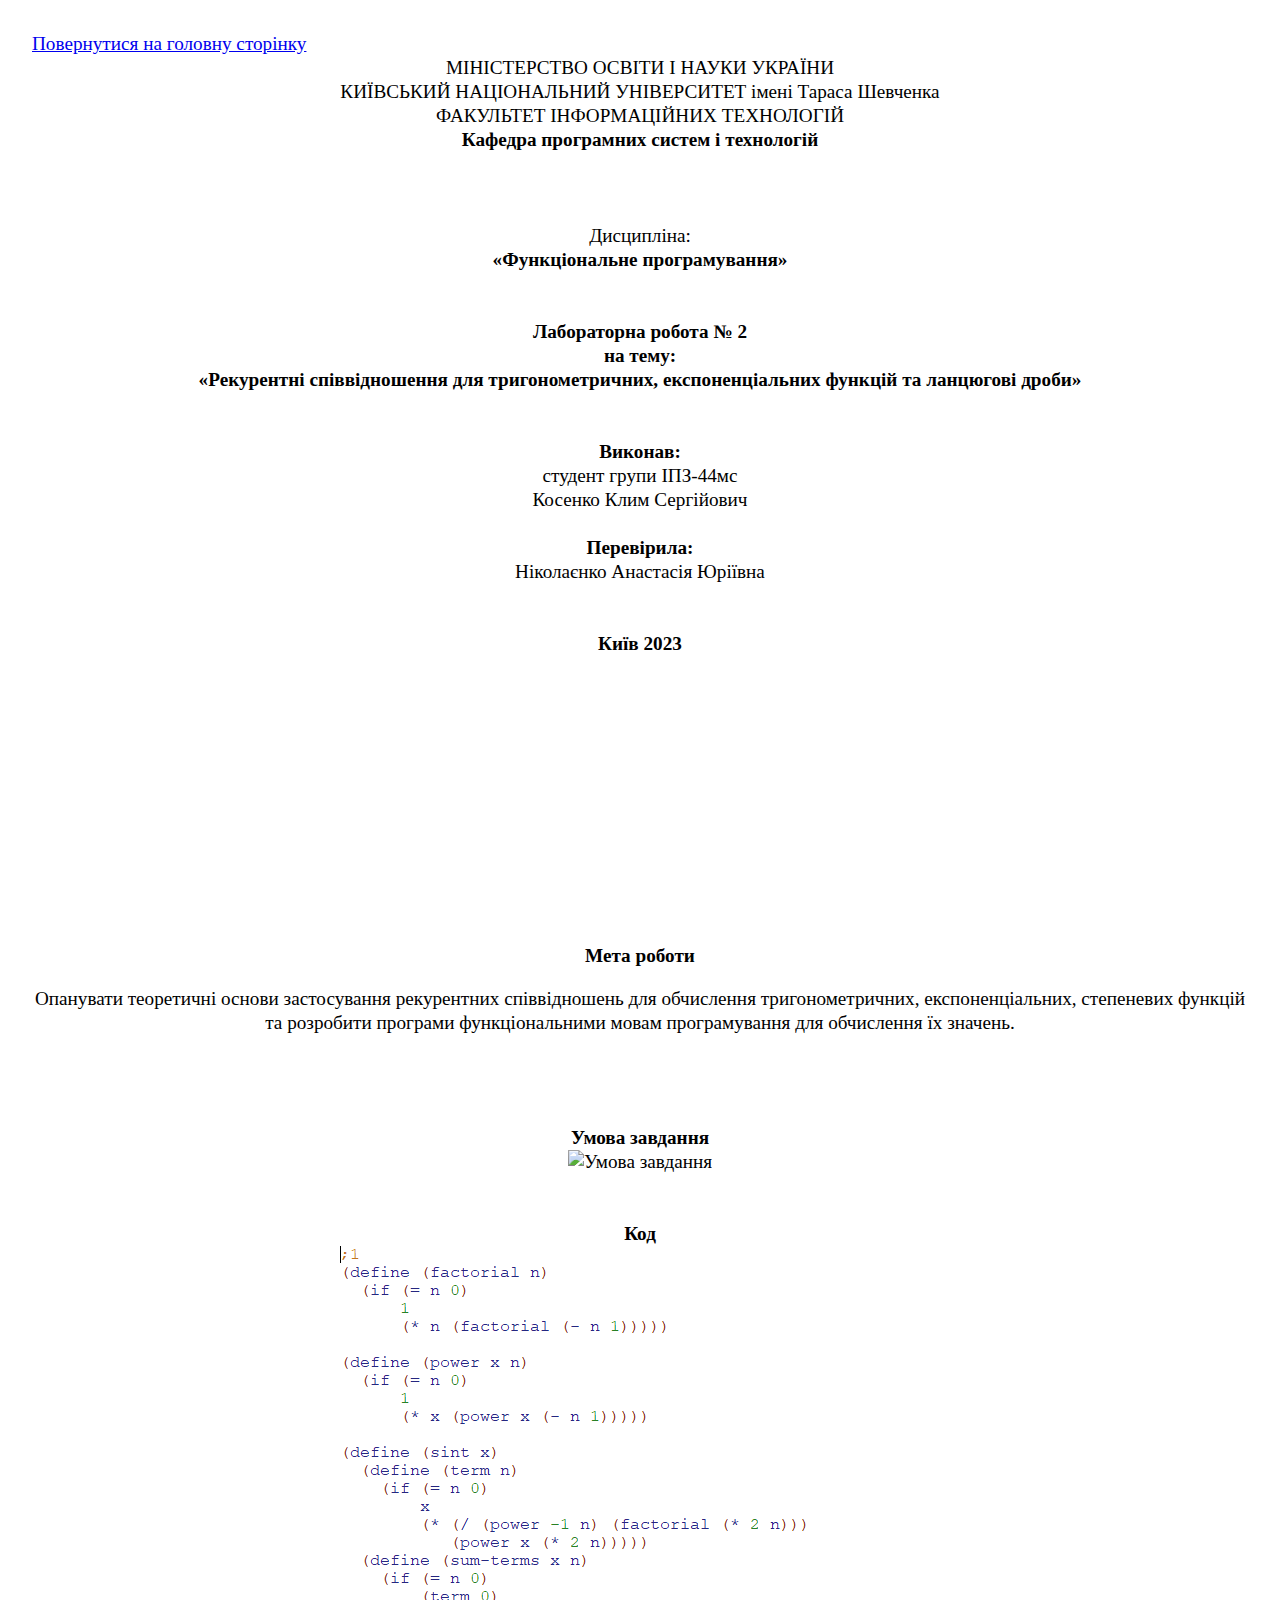
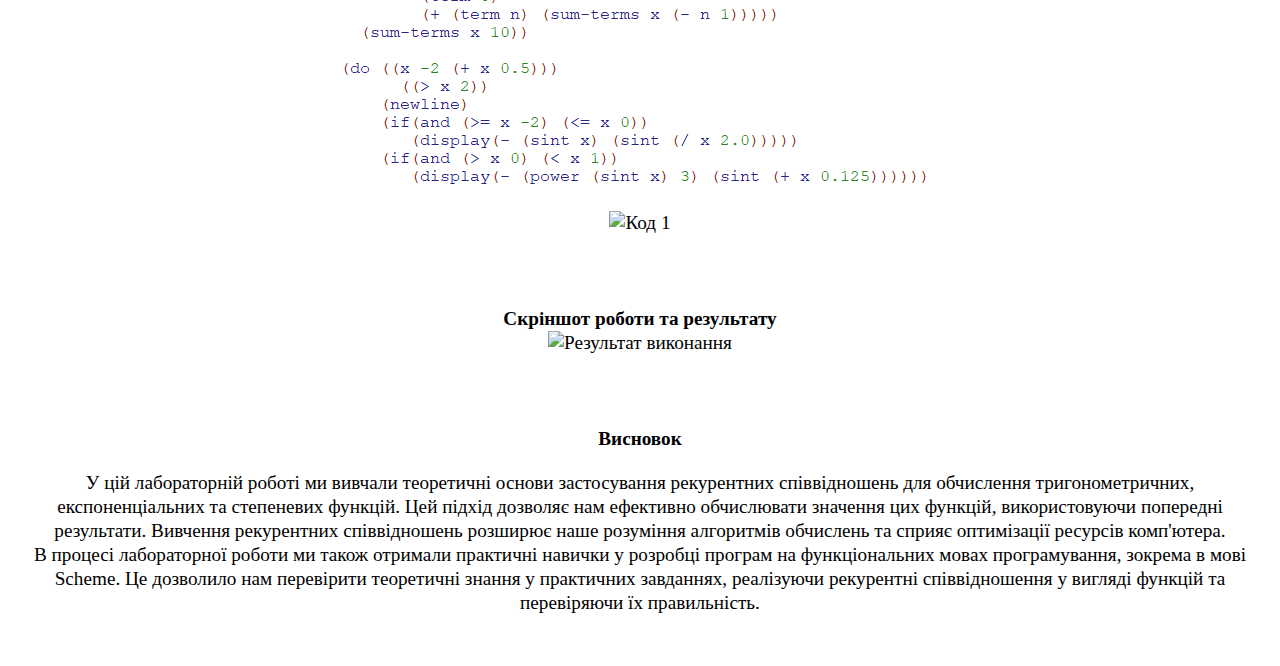
==== lab2/lab2.html @ ae7d55d1 "Upload" ====
<!DOCTYPE html>
<html lang="uk">
    <head>
    <meta http-equiv="Content-Type" content="text/html; charset=UTF-8">
    <meta name="viewport" content="width=device-width, initial-scale=1.0">
    <title>Лабораторна робота №2</title>
    <link rel="stylesheet" href="../lab.css">
  </head>
  <body>
    <nav>
      <a href="../index.html"> Повернутися на головну сторінку </a>
    </nav>
    <div>
      МІНІСТЕРСТВО ОСВІТИ І НАУКИ УКРАЇНИ
      <br>
      КИЇВСЬКИЙ НАЦІОНАЛЬНИЙ УНІВЕРСИТЕТ імені Тараса Шевченка
      <br>
      ФАКУЛЬТЕТ ІНФОРМАЦІЙНИХ ТЕХНОЛОГІЙ
      <br>
      <strong>Кафедра програмних систем і технологій</strong>
    </div>
    <div>
      <br>
      <br>
      <br>
      Дисципліна:
      <br>
      <strong>«Функціональне програмування»</strong>
    </div>
    <br>
    <br>
    <div>
      <strong>
        Лабораторна робота № 2
        <br>
        на тему:
        <br>
        «Рекурентні співвідношення для тригонометричних, експоненціальних функцій та ланцюгові дроби»
      </strong>
    </div>
    <br>
    <br>
    <div>
      <strong>Виконав:</strong>
      <br>
      студент групи ІПЗ-44мс
      <br>
      Косенко Клим Сергійович
      <br>
      <br>
      <strong>Перевірила:</strong>
      <br>
      Ніколаєнко Анастасія Юріївна
      <br>
      <br>
      <br>
      <strong>Київ 2023</strong>
    </div>
    <br>
    <br>
    <br>
    <br>
    <br>
    <br>
    <br>
    <br>
    <br>
    <br>
    <br>
    <br>
    <div>
      <strong>Мета роботи</strong>
      <p>
        Опанувати теоретичні основи застосування рекурентних 
        співвідношень для обчислення тригонометричних, експоненціальних, степеневих функцій та 
        розробити програми функціональними мовам програмування для обчислення їх значень.
      </p>
    </div>
    <br>
    <br>
    <br>
    <div>
      <strong>Умова завдання</strong>
      <br>
      <img src="Task.png" alt="Умова завдання">
    </div>
    <br>
    <br>
    <div>
      <strong>Код</strong>
      <br>
      <img src="code1.png" alt="Код 1">
      <br>
      <img src="code2.png" alt="Код 1">
    </div>
    <br>
    <br>
    <br>
    <div>
      <strong>Скріншот роботи та результату</strong>
      <br>
      <img src="result.png" alt="Результат виконання">
    </div>
    <br>
    <br>
    <br>
    <div>
      <strong>Висновок</strong>
      <p>
        У цій лабораторній роботі ми вивчали теоретичні основи застосування рекурентних співвідношень для обчислення тригонометричних, експоненціальних та степеневих функцій. Цей підхід дозволяє нам ефективно обчислювати значення цих функцій, використовуючи попередні результати. Вивчення рекурентних співвідношень розширює наше розуміння алгоритмів обчислень та сприяє оптимізації ресурсів комп'ютера.
        <br>
        В процесі лабораторної роботи ми також отримали практичні навички у розробці програм на функціональних мовах програмування, зокрема в мові Scheme. Це дозволило нам перевірити теоретичні знання у практичних завданнях, реалізуючи рекурентні співвідношення у вигляді функцій та перевіряючи їх правильність.
      </p>
    </div>
  

</body></html>
---- lab.css ----
body {
    margin: 1rem;
    padding: 1rem;
    font-family: "Times New Roman", Times, serif;
    font-style: normal;
    font-size: larger;
    line-height: 1.5rem;
    display: flex;
    flex-direction: column;
    align-items: center;
    justify-content: center;
    text-align: center;
}

nav {
    align-self: flex-start;
}
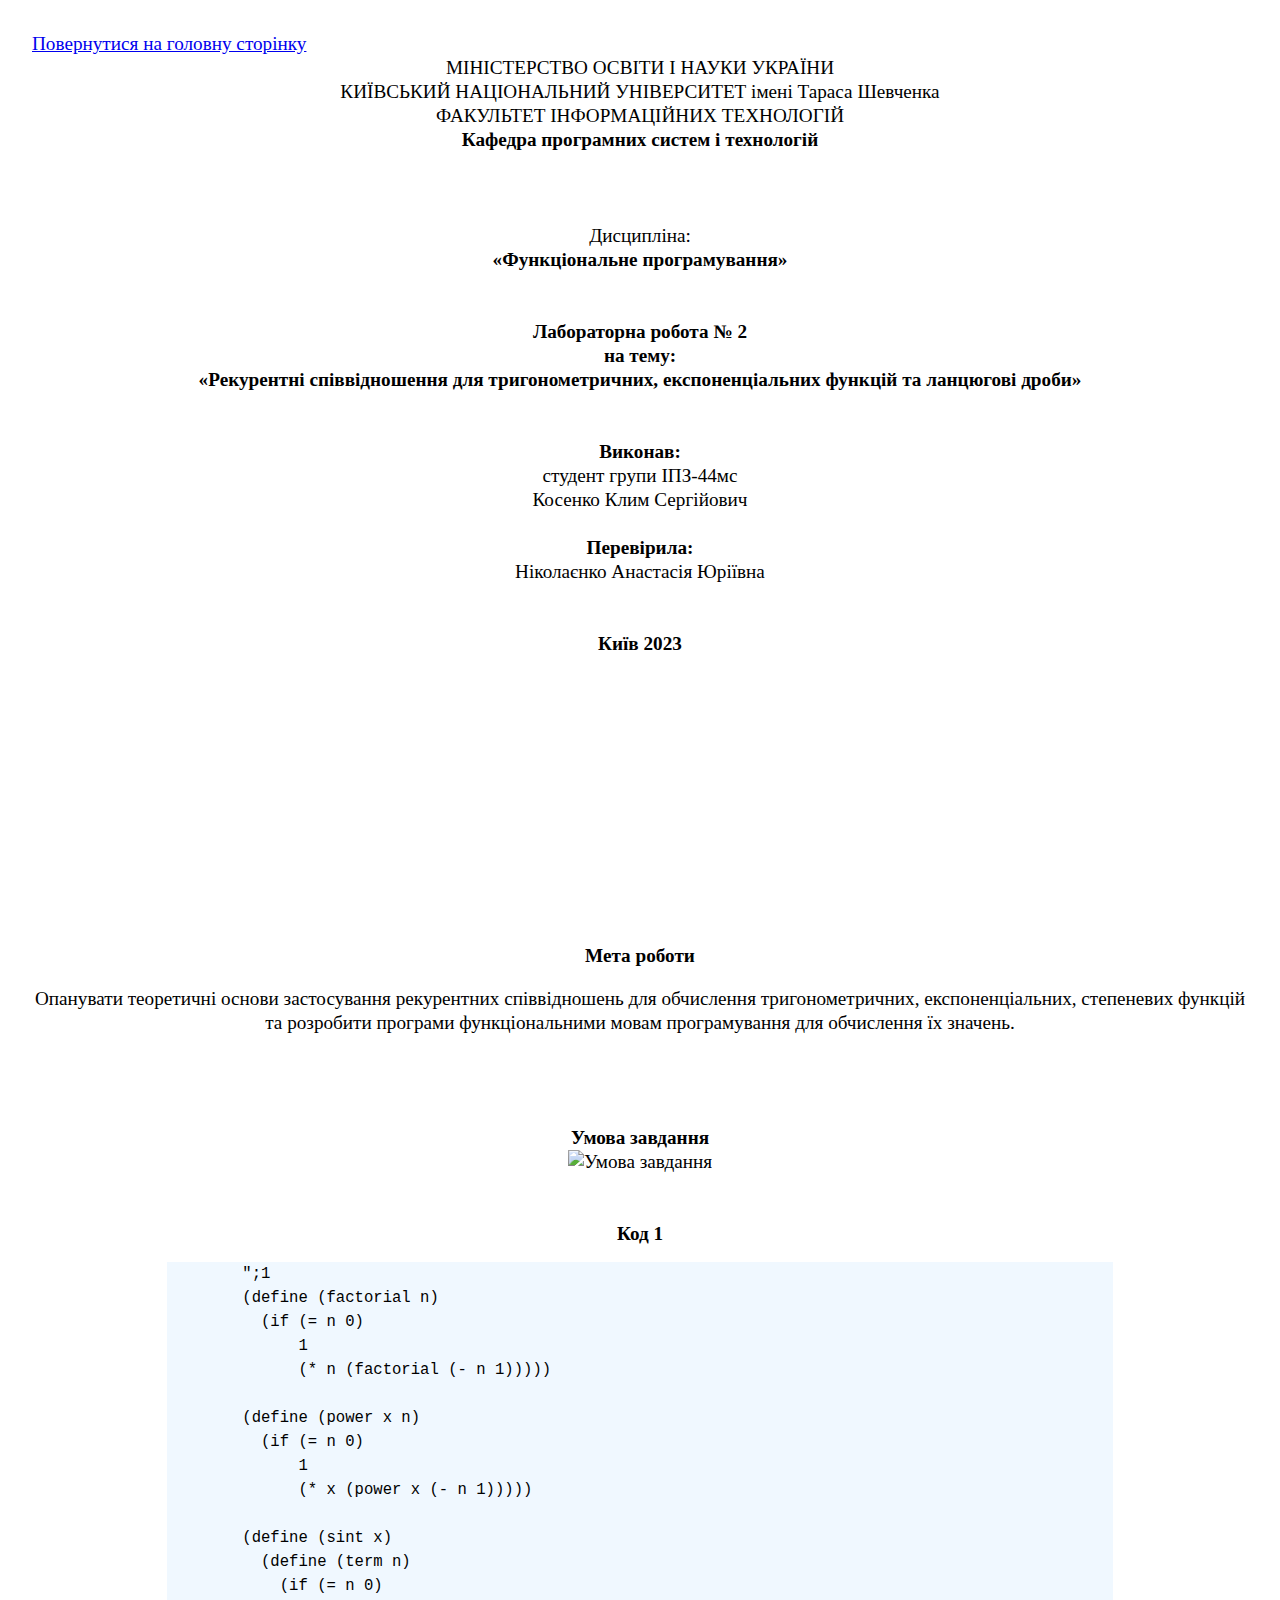
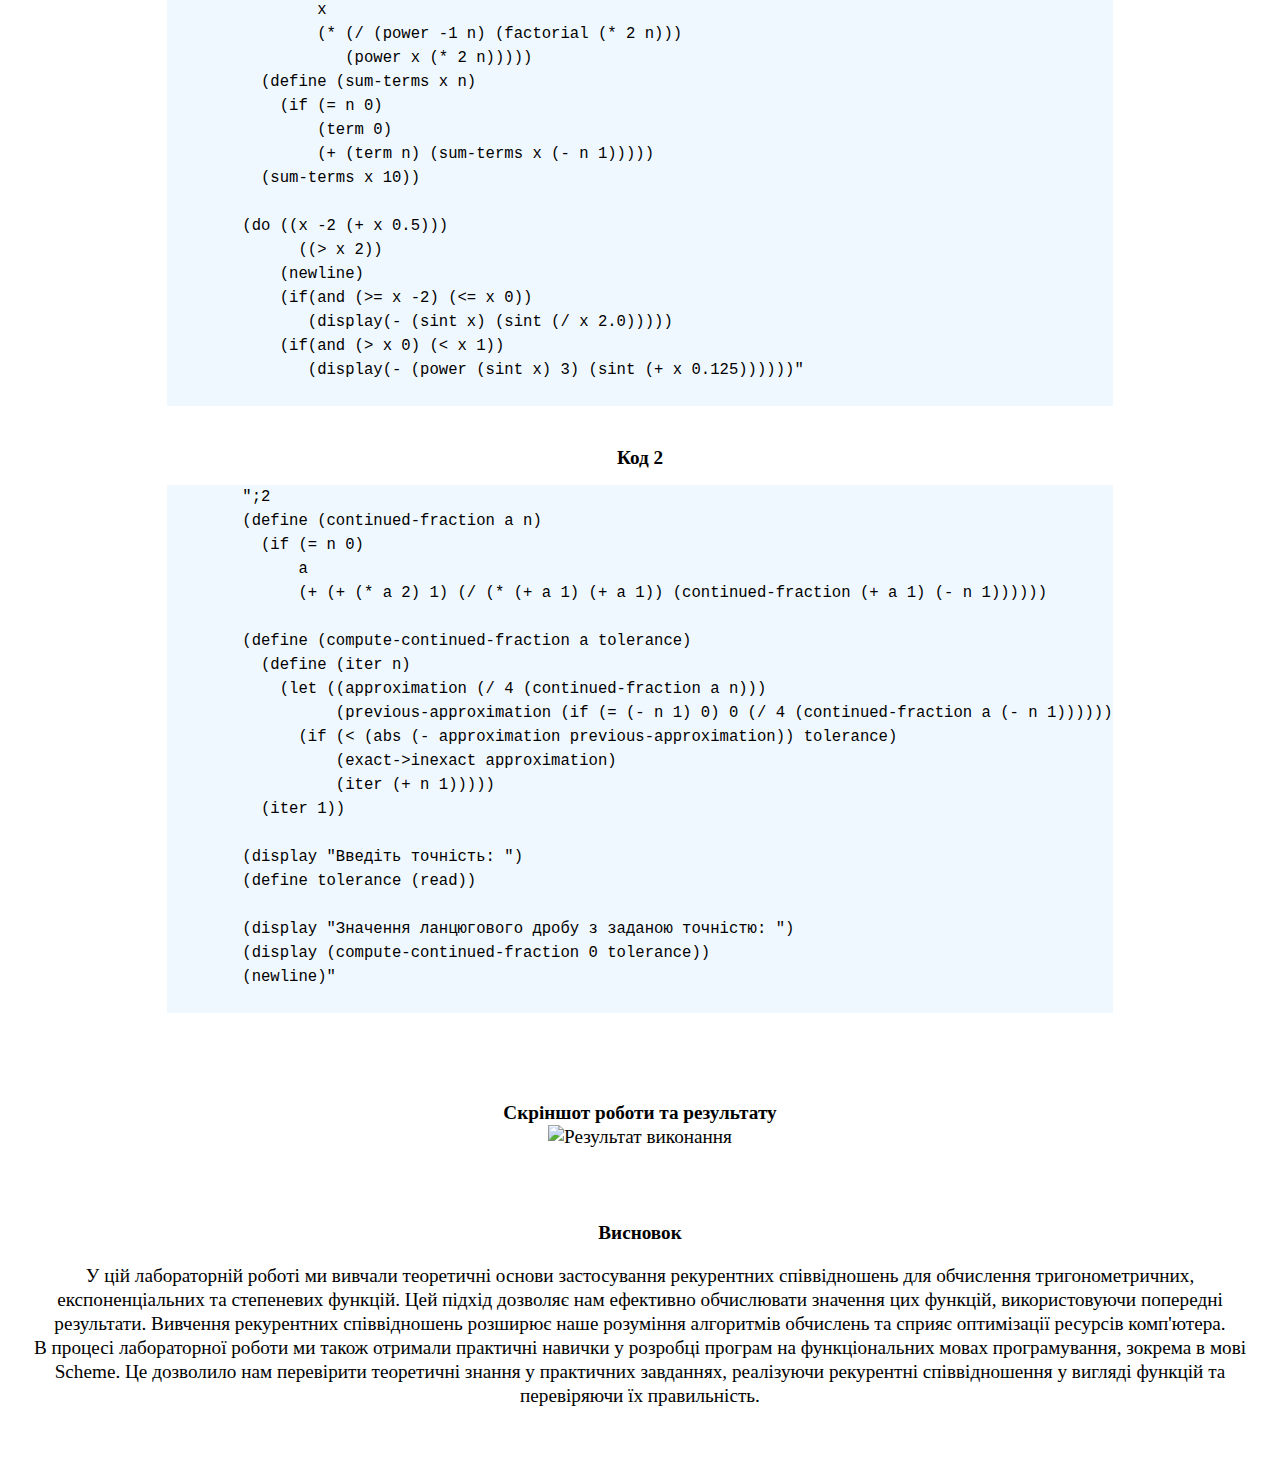
==== commit a9cc0425: "Code update" ====
--- a/lab2/lab2.html
+++ b/lab2/lab2.html
@@ -87,11 +87,66 @@
     <br>
     <br>
     <div>
-      <strong>Код</strong>
+      <strong>Код 1</strong>
       <br>
-      <img src="code1.png" alt="Код 1">
+      <pre>
+        ";1
+        (define (factorial n)
+          (if (= n 0)
+              1
+              (* n (factorial (- n 1)))))
+        
+        (define (power x n)
+          (if (= n 0)
+              1
+              (* x (power x (- n 1)))))
+        
+        (define (sint x)
+          (define (term n)
+            (if (= n 0)
+                x
+                (* (/ (power -1 n) (factorial (* 2 n)))
+                   (power x (* 2 n)))))
+          (define (sum-terms x n)
+            (if (= n 0)
+                (term 0)
+                (+ (term n) (sum-terms x (- n 1)))))
+          (sum-terms x 10))
+        
+        (do ((x -2 (+ x 0.5)))
+              ((> x 2))
+            (newline)
+            (if(and (>= x -2) (<= x 0))
+               (display(- (sint x) (sint (/ x 2.0)))))
+            (if(and (> x 0) (< x 1))
+               (display(- (power (sint x) 3) (sint (+ x 0.125))))))"
+      </pre>
       <br>
-      <img src="code2.png" alt="Код 1">
+      <strong>Код 2</strong>
+      <br>
+      <pre>
+        ";2
+        (define (continued-fraction a n)
+          (if (= n 0)
+              a
+              (+ (+ (* a 2) 1) (/ (* (+ a 1) (+ a 1)) (continued-fraction (+ a 1) (- n 1))))))
+        
+        (define (compute-continued-fraction a tolerance)
+          (define (iter n)
+            (let ((approximation (/ 4 (continued-fraction a n)))
+                  (previous-approximation (if (= (- n 1) 0) 0 (/ 4 (continued-fraction a (- n 1))))))
+              (if (< (abs (- approximation previous-approximation)) tolerance)
+                  (exact->inexact approximation)
+                  (iter (+ n 1)))))
+          (iter 1))
+        
+        (display "Введіть точність: ")
+        (define tolerance (read))
+        
+        (display "Значення ланцюгового дробу з заданою точністю: ")
+        (display (compute-continued-fraction 0 tolerance))
+        (newline)"
+      </pre>
     </div>
     <br>
     <br>
--- a/lab.css
+++ b/lab.css
@@ -11,7 +11,10 @@
     justify-content: center;
     text-align: center;
 }
-
+pre{
+    text-align: justify;
+    background-color:aliceblue;
+}
 nav {
     align-self: flex-start;
 }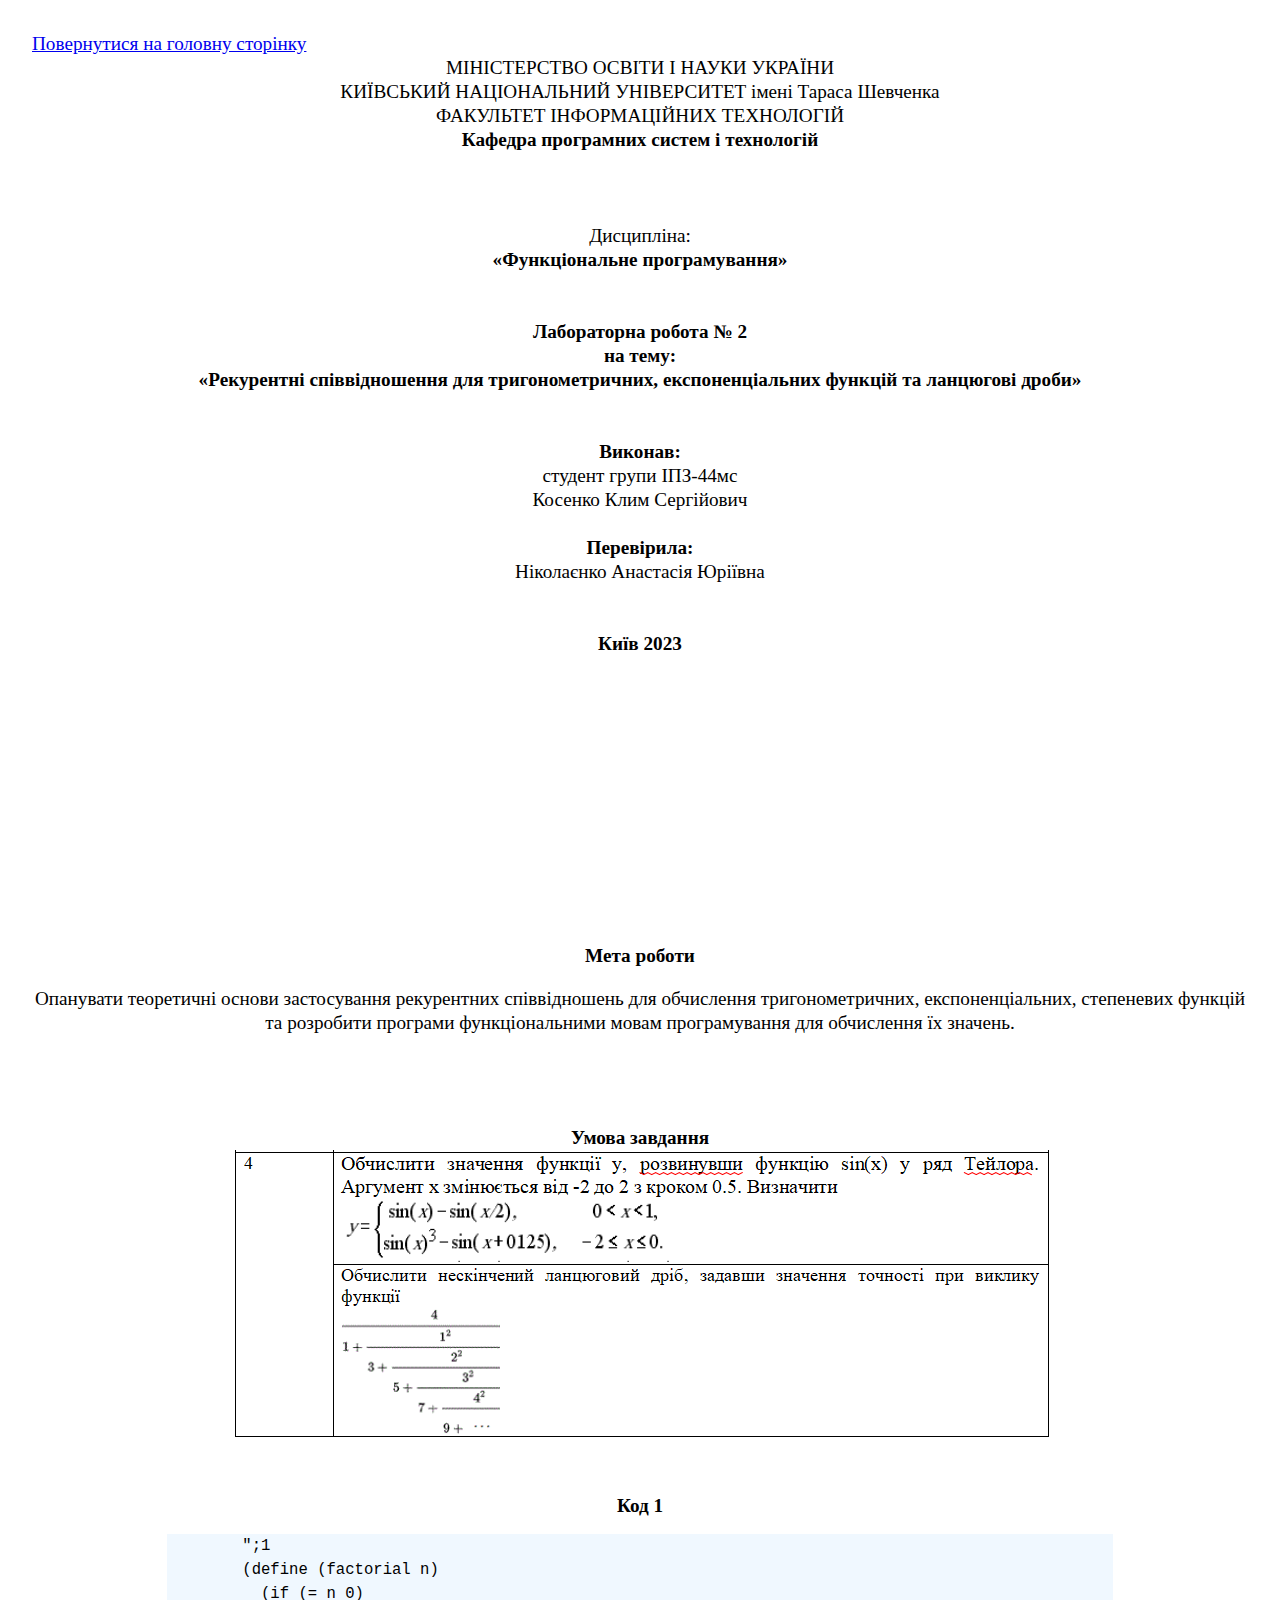
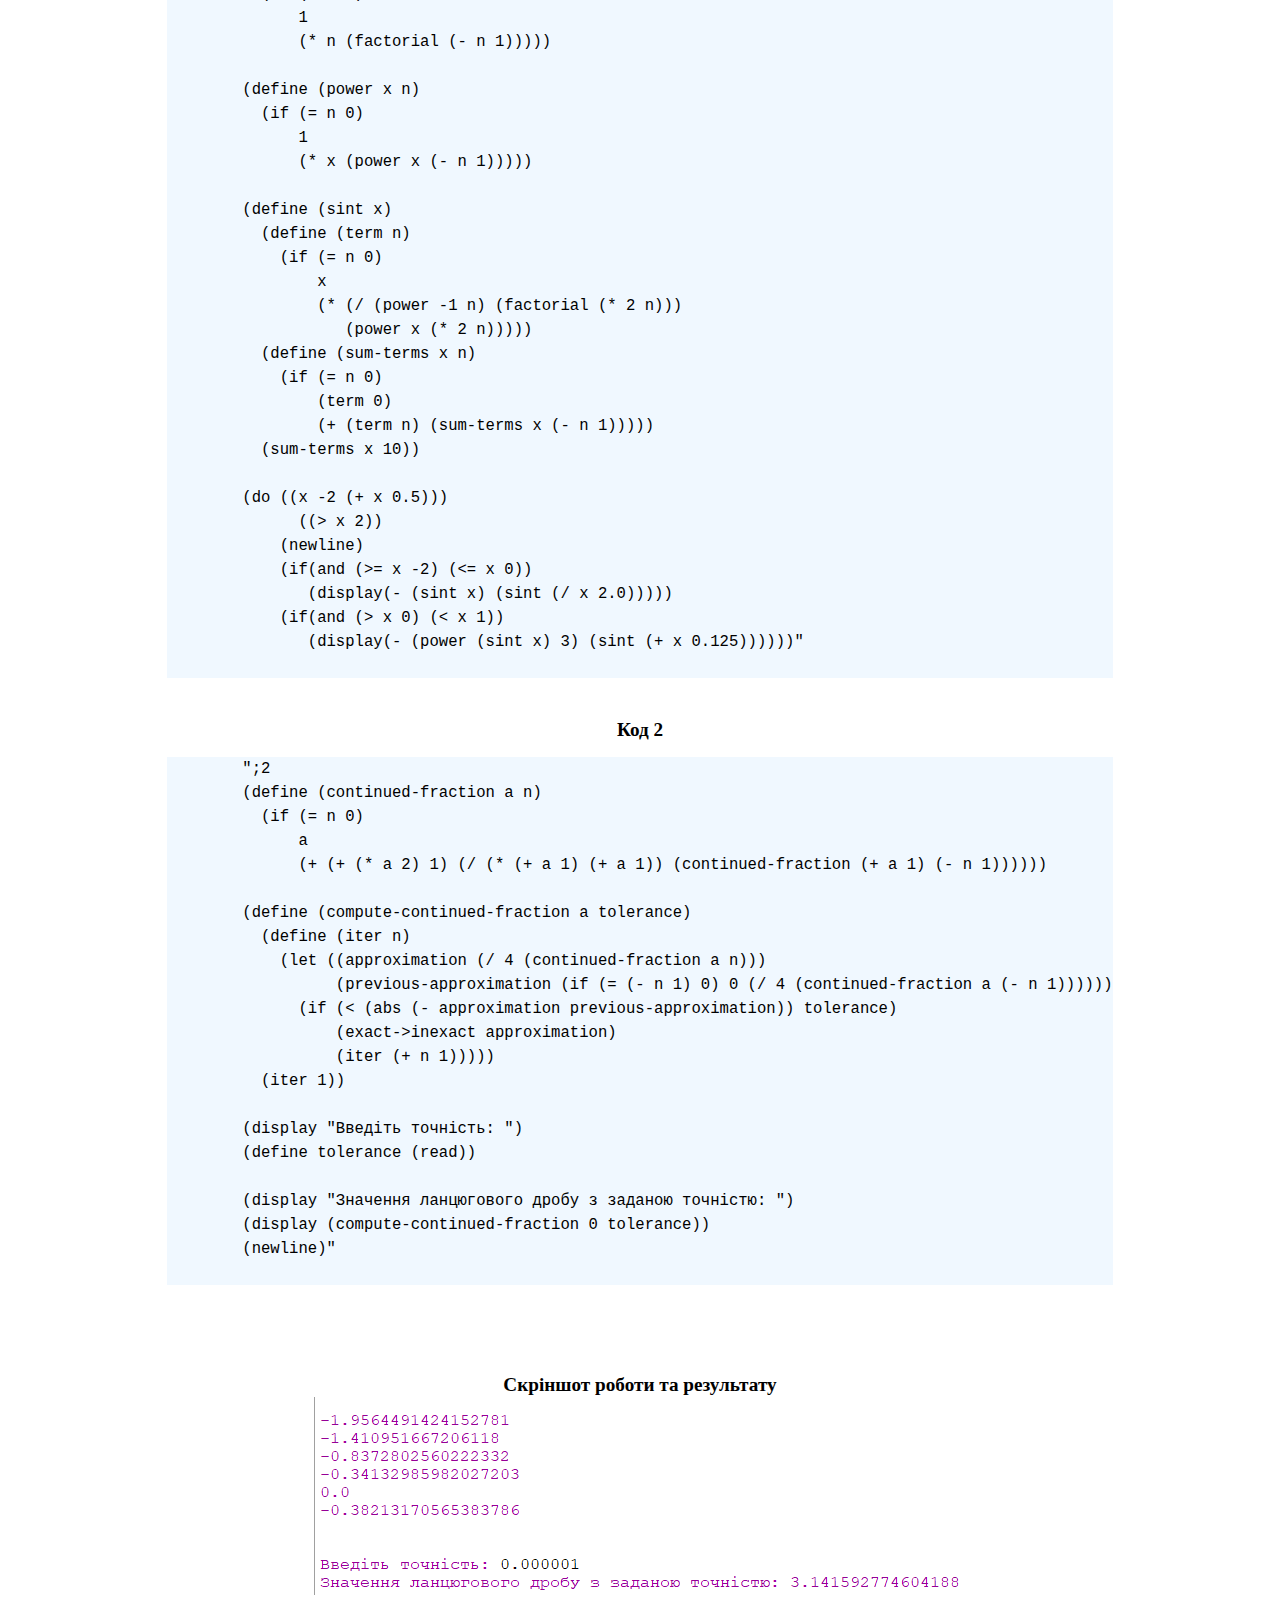
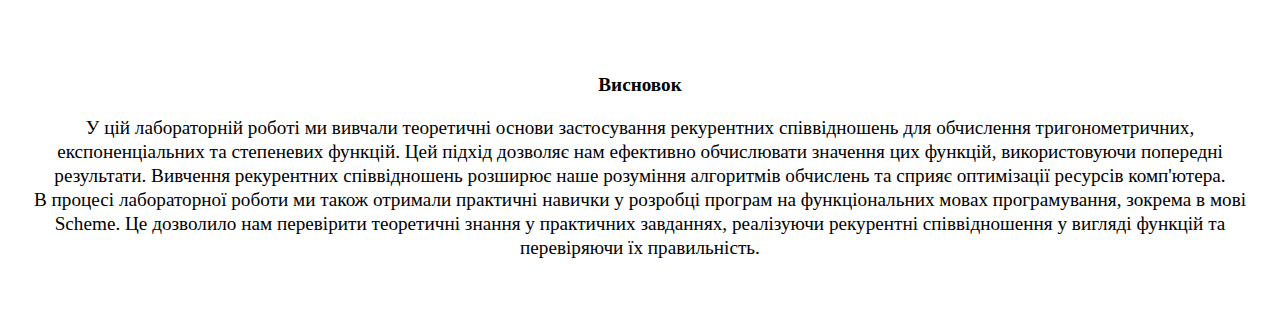
==== commit 6e329689: "png update" ====
--- a/lab2/lab2.html
+++ b/lab2/lab2.html
@@ -82,7 +82,7 @@
     <div>
       <strong>Умова завдання</strong>
       <br>
-      <img src="Task.png" alt="Умова завдання">
+      <img src="Task.PNG" alt="Умова завдання">
     </div>
     <br>
     <br>
@@ -154,7 +154,7 @@
     <div>
       <strong>Скріншот роботи та результату</strong>
       <br>
-      <img src="result.png" alt="Результат виконання">
+      <img src="result.PNG" alt="Результат виконання">
     </div>
     <br>
     <br>
